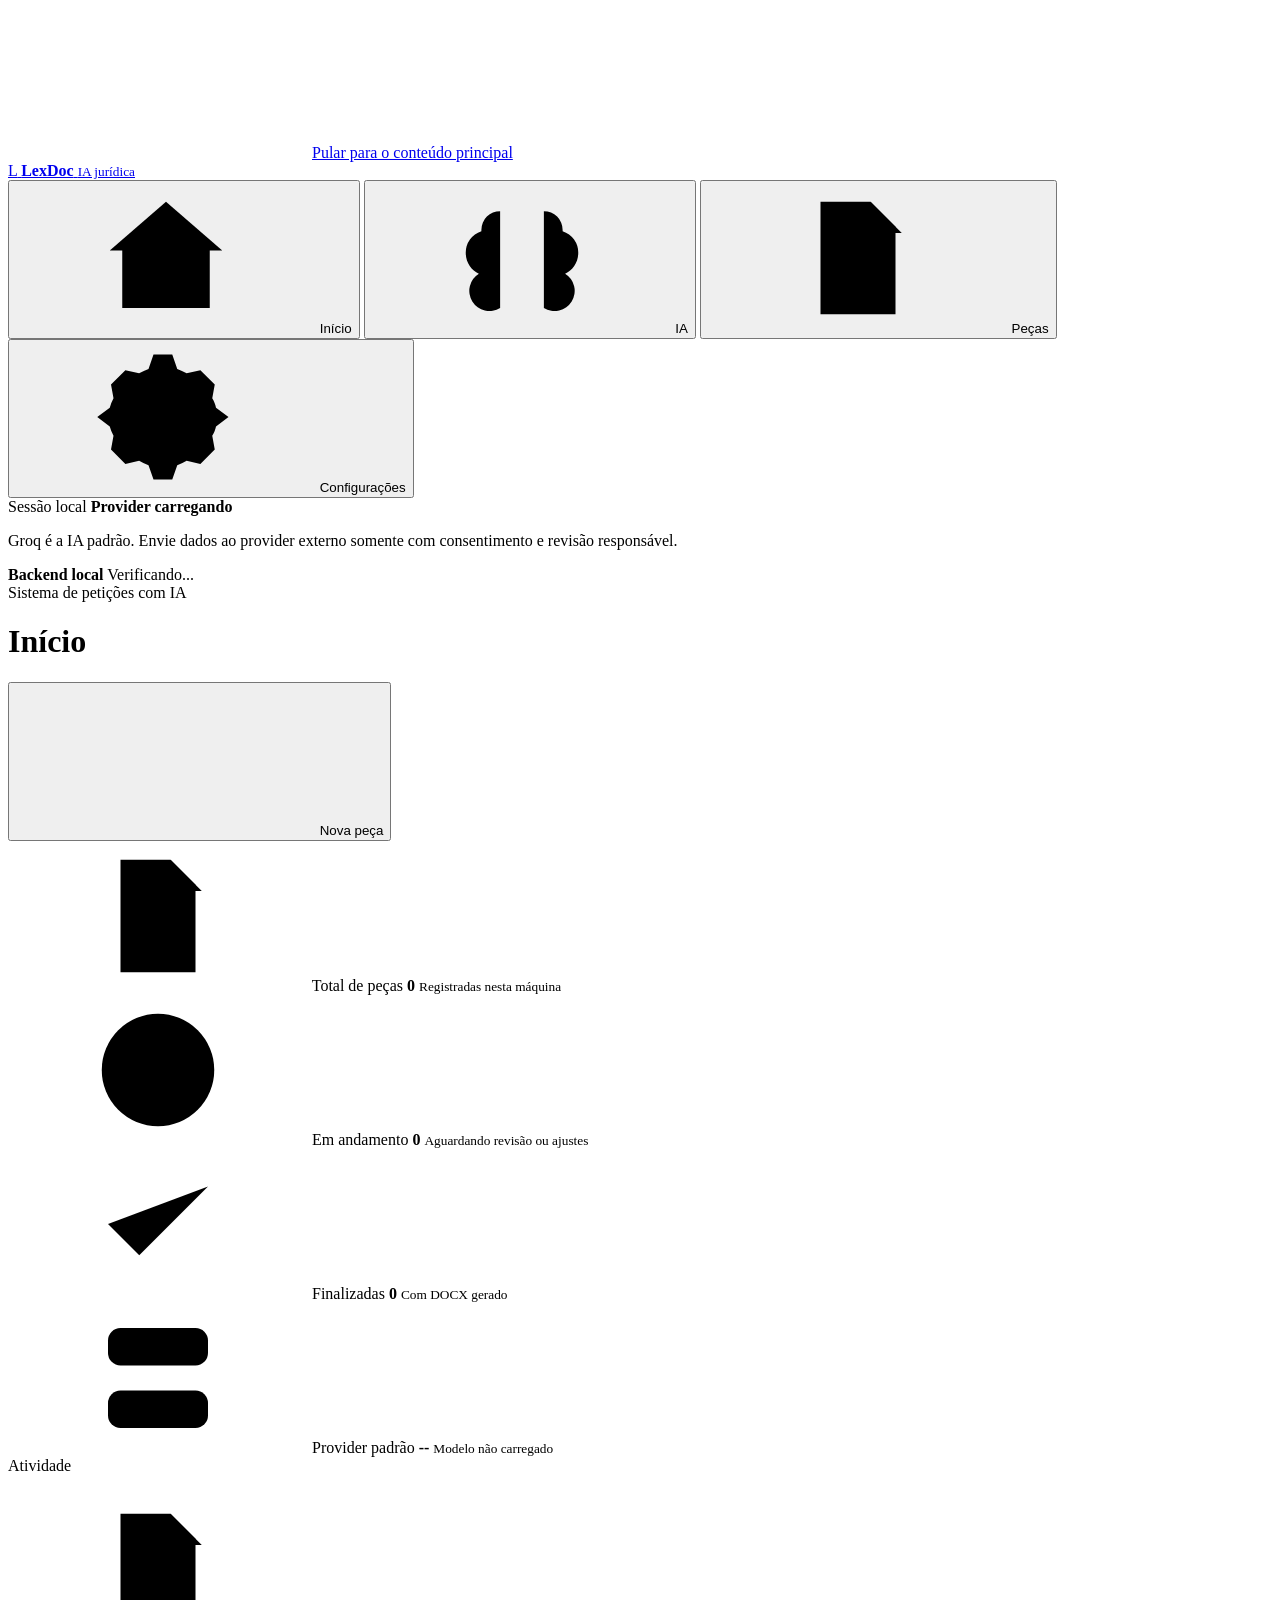
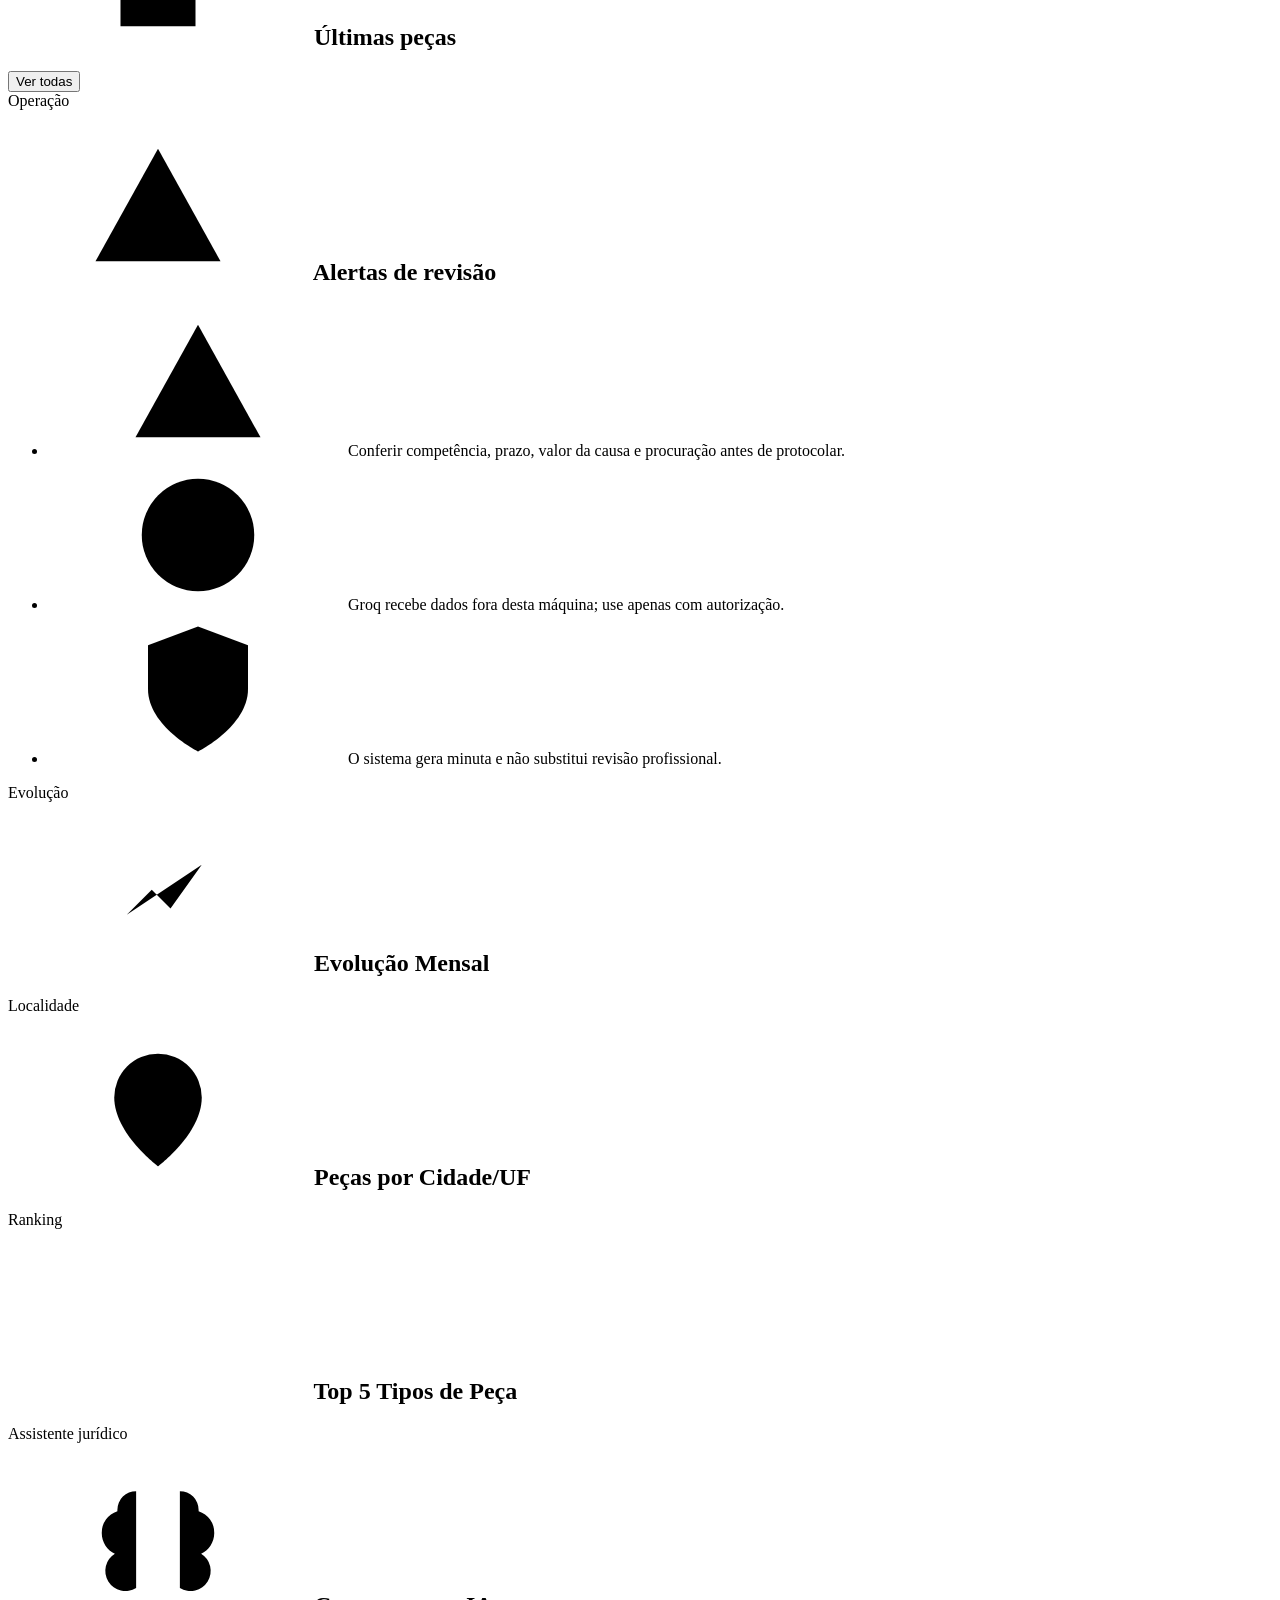
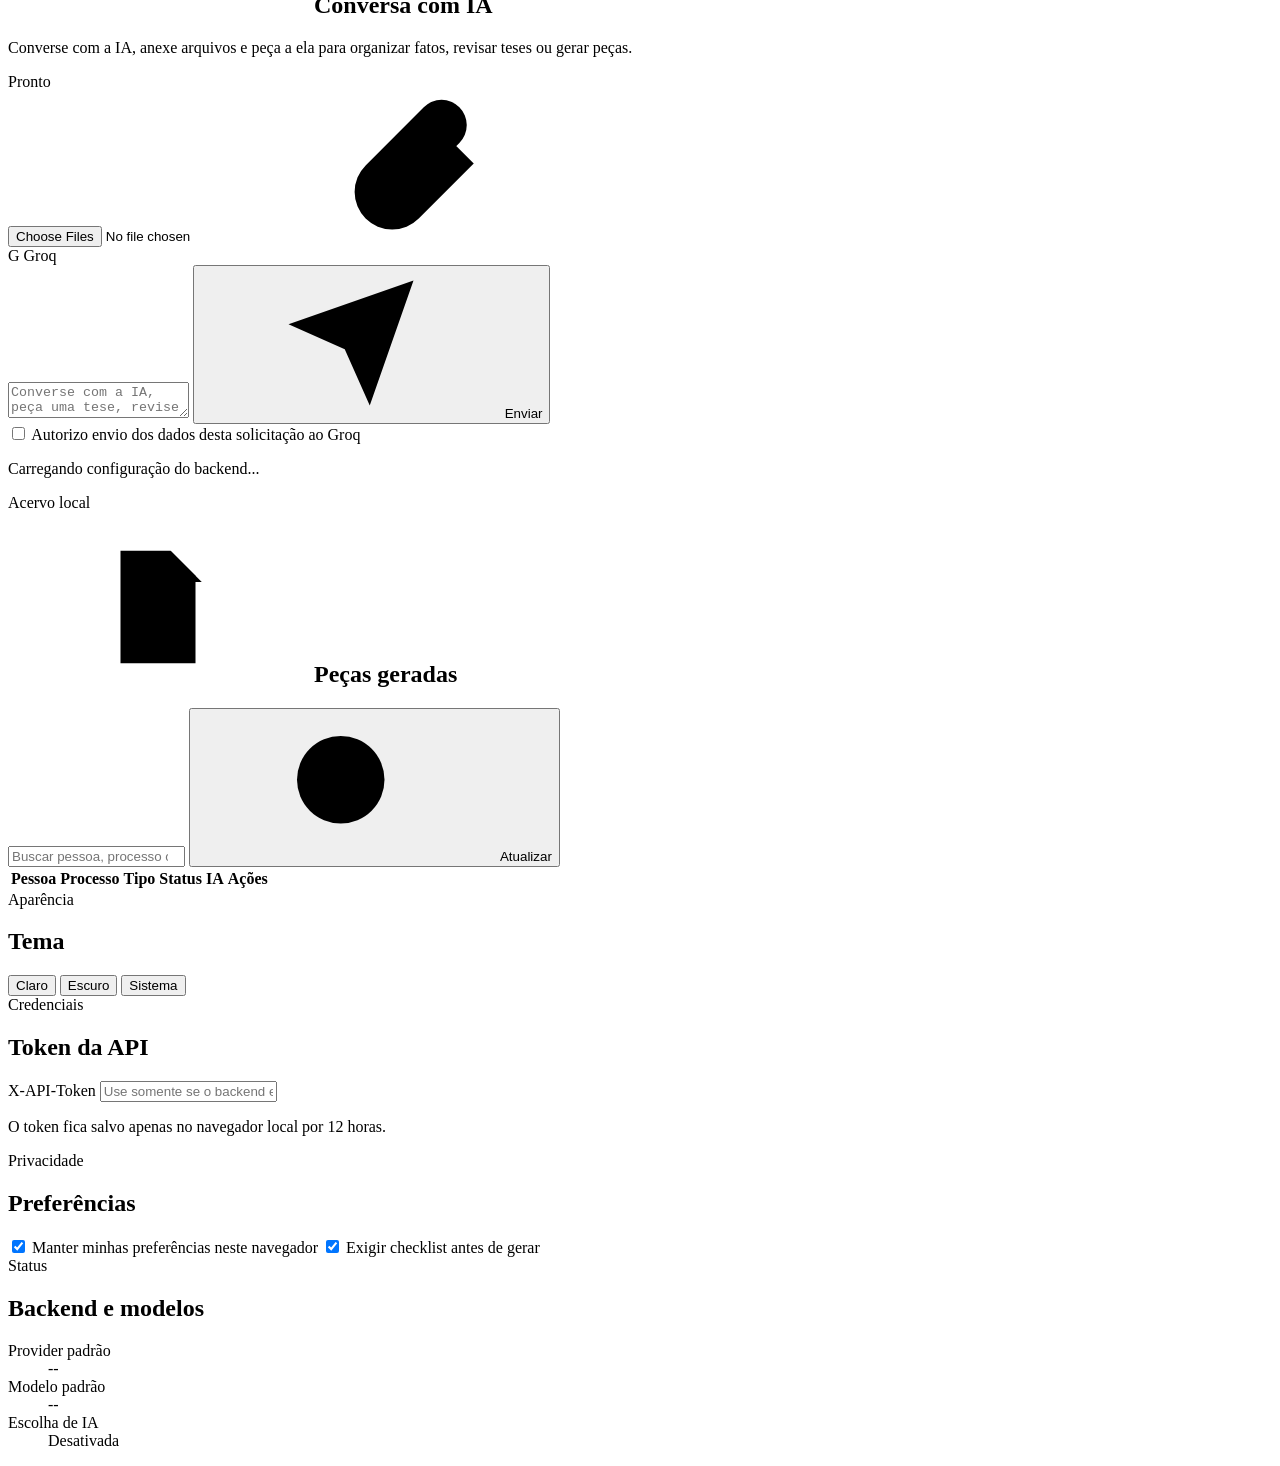
==== web/index.html @ 0a7cda20 "feat(llm): use Groq as sole AI provider" ====
<!doctype html>
<html lang="pt-BR">
<head>
  <meta charset="utf-8">
  <meta name="viewport" content="width=device-width, initial-scale=1">
  <title>LexDoc - IA Jurídica</title>
  <meta name="description" content="Workspace com IA para gerar, revisar e baixar peças processuais em DOCX.">
  <link rel="icon" href="data:,">
  <link rel="stylesheet" href="/static/styles.css">
</head>
<body>
  <svg class="icon-sprite" aria-hidden="true">
    <symbol id="i-home" viewBox="0 0 24 24"><path d="M3 10.8 12 3l9 7.8"/><path d="M5 10v10h14V10"/><path d="M9 20v-6h6v6"/></symbol>
    <symbol id="i-brain" viewBox="0 0 24 24"><path d="M8.5 4.5a3 3 0 0 0-3 3v.2A3.6 3.6 0 0 0 3 11.2c0 1.5.9 2.8 2.1 3.3A3.2 3.2 0 0 0 8.5 20V4.5Z"/><path d="M15.5 4.5a3 3 0 0 1 3 3v.2a3.6 3.6 0 0 1 2.5 3.5c0 1.5-.9 2.8-2.1 3.3a3.2 3.2 0 0 1-3.4 5.5V4.5Z"/><path d="M8.5 8.5H7"/><path d="M15.5 8.5H17"/><path d="M8.5 14H7"/><path d="M15.5 14H17"/></symbol>
    <symbol id="i-file" viewBox="0 0 24 24"><path d="M6 3h8l4 4v14H6z"/><path d="M14 3v5h5"/><path d="M9 13h6"/><path d="M9 17h6"/></symbol>
    <symbol id="i-settings" viewBox="0 0 24 24"><path d="M12 8.5a3.5 3.5 0 1 0 0 7 3.5 3.5 0 0 0 0-7Z"/><path d="m19.4 15 .4 2.2-2.3 2.3-2.2-.5a7.7 7.7 0 0 1-1.5.7L13 22h-3l-.8-2.3a7.7 7.7 0 0 1-1.5-.7l-2.2.5-2.3-2.3.4-2.2A8 8 0 0 1 3 13.5L1 12l2-1.5A8 8 0 0 1 3.6 9l-.4-2.2 2.3-2.3 2.2.5c.5-.3 1-.5 1.5-.7L10 2h3l.8 2.3c.5.2 1 .4 1.5.7l2.2-.5 2.3 2.3-.4 2.2c.3.5.5 1 .6 1.5l2 1.5-2 1.5c-.1.5-.3 1-.6 1.5Z"/></symbol>
    <symbol id="i-plus" viewBox="0 0 24 24"><path d="M12 5v14"/><path d="M5 12h14"/></symbol>
    <symbol id="i-check" viewBox="0 0 24 24"><path d="m20 6-11 11-5-5"/></symbol>
    <symbol id="i-clock" viewBox="0 0 24 24"><circle cx="12" cy="12" r="9"/><path d="M12 7v5l3 2"/></symbol>
    <symbol id="i-server" viewBox="0 0 24 24"><rect x="4" y="4" width="16" height="6" rx="2"/><rect x="4" y="14" width="16" height="6" rx="2"/><path d="M8 7h.01"/><path d="M8 17h.01"/><path d="M12 7h4"/><path d="M12 17h4"/></symbol>
    <symbol id="i-chart" viewBox="0 0 24 24"><path d="M4 19V5"/><path d="M4 19h16"/><path d="m7 15 4-4 3 3 5-7"/></symbol>
    <symbol id="i-bars" viewBox="0 0 24 24"><path d="M5 19V9"/><path d="M12 19V5"/><path d="M19 19v-7"/><path d="M3 19h18"/></symbol>
    <symbol id="i-map" viewBox="0 0 24 24"><path d="M12 21s7-5.2 7-11a7 7 0 1 0-14 0c0 5.8 7 11 7 11Z"/><circle cx="12" cy="10" r="2.5"/></symbol>
    <symbol id="i-warning" viewBox="0 0 24 24"><path d="m12 3 10 18H2Z"/><path d="M12 9v5"/><path d="M12 17h.01"/></symbol>
    <symbol id="i-info" viewBox="0 0 24 24"><circle cx="12" cy="12" r="9"/><path d="M12 11v5"/><path d="M12 8h.01"/></symbol>
    <symbol id="i-shield" viewBox="0 0 24 24"><path d="M12 22s8-4 8-10V5l-8-3-8 3v7c0 6 8 10 8 10Z"/><path d="m9 12 2 2 4-5"/></symbol>
    <symbol id="i-upload" viewBox="0 0 24 24"><path d="M12 16V4"/><path d="m7 9 5-5 5 5"/><path d="M5 20h14"/></symbol>
    <symbol id="i-send" viewBox="0 0 24 24"><path d="m22 2-7 20-4-9-9-4Z"/><path d="M22 2 11 13"/></symbol>
    <symbol id="i-paperclip" viewBox="0 0 24 24"><path d="m21.4 11.6-8.8 8.8a6 6 0 0 1-8.5-8.5l9.3-9.3a4 4 0 1 1 5.7 5.7l-9.3 9.3a2 2 0 1 1-2.8-2.8l8.8-8.8"/></symbol>
    <symbol id="i-eye" viewBox="0 0 24 24"><path d="M2 12s3.5-6 10-6 10 6 10 6-3.5 6-10 6S2 12 2 12Z"/><circle cx="12" cy="12" r="3"/></symbol>
    <symbol id="i-download" viewBox="0 0 24 24"><path d="M12 4v12"/><path d="m7 11 5 5 5-5"/><path d="M5 20h14"/></symbol>
    <symbol id="i-search" viewBox="0 0 24 24"><circle cx="11" cy="11" r="7"/><path d="m20 20-3.5-3.5"/></symbol>
  </svg>

  <a class="skip-link" href="#main">Pular para o conteúdo principal</a>

  <div class="app-shell">
    <aside class="sidebar" aria-label="Navegação principal">
      <a class="brand" href="/" aria-label="LexDoc">
        <span class="brand-mark" aria-hidden="true">L</span>
        <span>
          <strong>LexDoc</strong>
          <small>IA jurídica</small>
        </span>
      </a>

      <nav class="tabs" aria-label="Abas do aplicativo">
        <button class="tab-button is-active" type="button" data-tab-target="dashboard">
          <svg class="tab-icon" aria-hidden="true"><use href="#i-home"></use></svg>
          <span>Início</span>
        </button>
        <button class="tab-button" type="button" data-tab-target="ai">
          <svg class="tab-icon" aria-hidden="true"><use href="#i-brain"></use></svg>
          <span>IA</span>
        </button>
        <button class="tab-button" type="button" data-tab-target="pieces">
          <svg class="tab-icon" aria-hidden="true"><use href="#i-file"></use></svg>
          <span>Peças</span>
        </button>
        <button class="tab-button" type="button" data-tab-target="settings">
          <svg class="tab-icon" aria-hidden="true"><use href="#i-settings"></use></svg>
          <span>Configurações</span>
        </button>
      </nav>

      <section class="side-card">
        <span class="eyebrow">Sessão local</span>
        <strong id="side-provider">Provider carregando</strong>
        <p>Groq é a IA padrão. Envie dados ao provider externo somente com consentimento e revisão responsável.</p>
      </section>

      <section class="side-status">
        <span class="pulse-dot" aria-hidden="true"></span>
        <div>
          <strong>Backend local</strong>
          <span id="api-health-label">Verificando...</span>
        </div>
      </section>
    </aside>

    <main id="main" class="main">
      <header class="topbar">
        <div>
          <span class="eyebrow">Sistema de petições com IA</span>
          <h1 id="page-title">Início</h1>
        </div>
        <div class="top-actions">
          <button class="ghost-btn icon-btn" type="button" data-tab-target="ai">
            <svg aria-hidden="true"><use href="#i-plus"></use></svg>
            <span>Nova peça</span>
          </button>
        </div>
      </header>

      <section id="tab-dashboard" class="tab-panel is-active" aria-labelledby="page-title">
        <div class="dashboard-grid">
          <article class="metric-card">
            <span class="metric-icon amber"><svg aria-hidden="true"><use href="#i-file"></use></svg></span>
            <span>Total de peças</span>
            <strong id="metric-total">0</strong>
            <small>Registradas nesta máquina</small>
          </article>
          <article class="metric-card">
            <span class="metric-icon blue"><svg aria-hidden="true"><use href="#i-clock"></use></svg></span>
            <span>Em andamento</span>
            <strong id="metric-progress">0</strong>
            <small>Aguardando revisão ou ajustes</small>
          </article>
          <article class="metric-card">
            <span class="metric-icon green"><svg aria-hidden="true"><use href="#i-check"></use></svg></span>
            <span>Finalizadas</span>
            <strong id="metric-final">0</strong>
            <small>Com DOCX gerado</small>
          </article>
          <article class="metric-card accent">
            <span class="metric-icon dark"><svg aria-hidden="true"><use href="#i-server"></use></svg></span>
            <span>Provider padrão</span>
            <strong id="metric-provider">--</strong>
            <small id="metric-model">Modelo não carregado</small>
          </article>
        </div>

        <div class="two-column">
          <section class="panel-card">
            <div class="panel-head">
              <div>
                <span class="eyebrow">Atividade</span>
                <h2><svg aria-hidden="true"><use href="#i-file"></use></svg> Últimas peças</h2>
              </div>
              <button class="link-btn icon-btn" type="button" data-tab-target="pieces">
                <span>Ver todas</span>
              </button>
            </div>
            <div id="recent-list" class="activity-list"></div>
          </section>

          <section class="panel-card review-alert-panel">
            <div class="panel-head">
              <div>
                <span class="eyebrow">Operação</span>
                <h2><svg aria-hidden="true"><use href="#i-warning"></use></svg> Alertas de revisão</h2>
              </div>
            </div>
            <ul class="warning-list">
              <li><svg aria-hidden="true"><use href="#i-warning"></use></svg><span>Conferir competência, prazo, valor da causa e procuração antes de protocolar.</span></li>
              <li><svg aria-hidden="true"><use href="#i-info"></use></svg><span>Groq recebe dados fora desta máquina; use apenas com autorização.</span></li>
              <li><svg aria-hidden="true"><use href="#i-shield"></use></svg><span>O sistema gera minuta e não substitui revisão profissional.</span></li>
            </ul>
          </section>
        </div>

        <div class="analytics-grid">
          <section class="panel-card analytic-card wide">
            <div class="panel-head">
              <div>
                <span class="eyebrow">Evolução</span>
                <h2><svg aria-hidden="true"><use href="#i-chart"></use></svg> Evolução Mensal</h2>
              </div>
            </div>
            <div id="monthly-chart" class="monthly-chart" aria-label="Quantidade de peças geradas por mês"></div>
          </section>

          <section class="panel-card analytic-card">
            <div class="panel-head">
              <div>
                <span class="eyebrow">Localidade</span>
                <h2><svg aria-hidden="true"><use href="#i-map"></use></svg> Peças por Cidade/UF</h2>
              </div>
            </div>
            <div id="location-chart" class="bar-list" aria-label="Peças agrupadas por cidade e estado"></div>
          </section>

          <section class="panel-card analytic-card">
            <div class="panel-head">
              <div>
                <span class="eyebrow">Ranking</span>
                <h2><svg aria-hidden="true"><use href="#i-bars"></use></svg> Top 5 Tipos de Peça</h2>
              </div>
            </div>
            <div id="top-types-chart" class="bar-list" aria-label="Tipos de peças mais gerados"></div>
          </section>
        </div>
      </section>

      <section id="tab-ai" class="tab-panel">
        <div class="ai-conversation-shell">
          <section class="chat-card conversation-card" aria-label="Conversa com IA">
            <div class="chat-head conversation-head">
              <div>
                <span class="eyebrow">Assistente jurídico</span>
                <h2><svg aria-hidden="true"><use href="#i-brain"></use></svg> Conversa com IA</h2>
                <p>Converse com a IA, anexe arquivos e peça a ela para organizar fatos, revisar teses ou gerar peças.</p>
              </div>
              <span id="generation-state" class="status-chip neutral">Pronto</span>
            </div>

            <div id="chat-thread" class="chat-thread conversation-thread" aria-live="polite"></div>

            <div class="attachment-list" id="attachment-list"></div>
            <form id="chat-form" class="composer conversation-composer">
              <label class="composer-square attachment-btn" title="Anexar arquivos" aria-label="Anexar arquivos">
                <input id="file-input" type="file" multiple accept=".txt,.md,.docx,.pdf,.png,.jpg,.jpeg,.webp,text/plain,text/markdown,application/pdf,application/vnd.openxmlformats-officedocument.wordprocessingml.document,image/png,image/jpeg,image/webp">
                <svg aria-hidden="true"><use href="#i-paperclip"></use></svg>
              </label>
              <div class="provider-fixed" aria-label="IA padrão Groq">
                <span id="provider-icon" class="provider-brand provider-brand-groq" aria-hidden="true">G</span>
                <span>Groq</span>
              </div>
              <textarea id="chat-input" rows="2" placeholder="Converse com a IA, peça uma tese, revise um argumento ou solicite uma peça processual..."></textarea>
              <button id="send-button" class="primary-btn icon-btn" type="submit">
                <svg aria-hidden="true"><use href="#i-send"></use></svg>
                <span>Enviar</span>
              </button>
            </form>
            <div class="ai-options-strip">
              <label id="external-consent-row" class="check-row compact-consent">
                <input id="external-consent" type="checkbox">
                <span>Autorizo envio dos dados desta solicitação ao Groq</span>
              </label>
              <p id="provider-note" class="note">Carregando configuração do backend...</p>
            </div>
          </section>
        </div>
      </section>

      <section id="tab-pieces" class="tab-panel">
        <section class="panel-card full">
          <div class="panel-head">
            <div>
              <span class="eyebrow">Acervo local</span>
              <h2><svg aria-hidden="true"><use href="#i-file"></use></svg> Peças geradas</h2>
            </div>
            <div class="table-tools">
              <input id="piece-search" type="search" placeholder="Buscar pessoa, processo ou tipo">
              <button class="ghost-btn icon-btn" type="button" id="refresh-pieces">
                <svg aria-hidden="true"><use href="#i-search"></use></svg>
                <span>Atualizar</span>
              </button>
            </div>
          </div>
          <div class="table-wrap">
            <table class="pieces-table">
              <thead>
                <tr>
                  <th>Pessoa</th>
                  <th>Processo</th>
                  <th>Tipo</th>
                  <th>Status</th>
                  <th>IA</th>
                  <th class="actions-col">Ações</th>
                </tr>
              </thead>
              <tbody id="pieces-table-body"></tbody>
            </table>
          </div>
        </section>
      </section>

      <section id="tab-settings" class="tab-panel">
        <div class="settings-grid">
          <section class="panel-card">
            <span class="eyebrow">Aparência</span>
            <h2>Tema</h2>
            <div class="segmented" role="group" aria-label="Tema">
              <button type="button" data-theme-choice="light">Claro</button>
              <button type="button" data-theme-choice="dark">Escuro</button>
              <button type="button" data-theme-choice="system">Sistema</button>
            </div>
          </section>

          <section class="panel-card">
            <span class="eyebrow">Credenciais</span>
            <h2>Token da API</h2>
            <label class="field">
              <span>X-API-Token</span>
              <input id="api-token" type="password" autocomplete="off" placeholder="Use somente se o backend exigir token">
            </label>
            <p class="note">O token fica salvo apenas no navegador local por 12 horas.</p>
          </section>

          <section class="panel-card">
            <span class="eyebrow">Privacidade</span>
            <h2>Preferências</h2>
            <label class="check-row"><input id="remember-settings" type="checkbox" checked> Manter minhas preferências neste navegador</label>
            <label class="check-row"><input id="strict-review" type="checkbox" checked> Exigir checklist antes de gerar</label>
          </section>

          <section class="panel-card">
            <span class="eyebrow">Status</span>
            <h2>Backend e modelos</h2>
            <dl class="status-list">
              <div><dt>Provider padrão</dt><dd id="settings-provider">--</dd></div>
              <div><dt>Modelo padrão</dt><dd id="settings-model">--</dd></div>
              <div><dt>Escolha de IA</dt><dd id="settings-allowed">Desativada</dd></div>
            </dl>
          </section>
        </div>
      </section>
    </main>
  </div>

  <template id="message-template">
    <article class="message">
      <div class="message-avatar"></div>
      <div class="message-body"></div>
    </article>
  </template>

  <script type="module" src="/static/app.js?v=lexdoc-app-v14"></script>
</body>
</html>
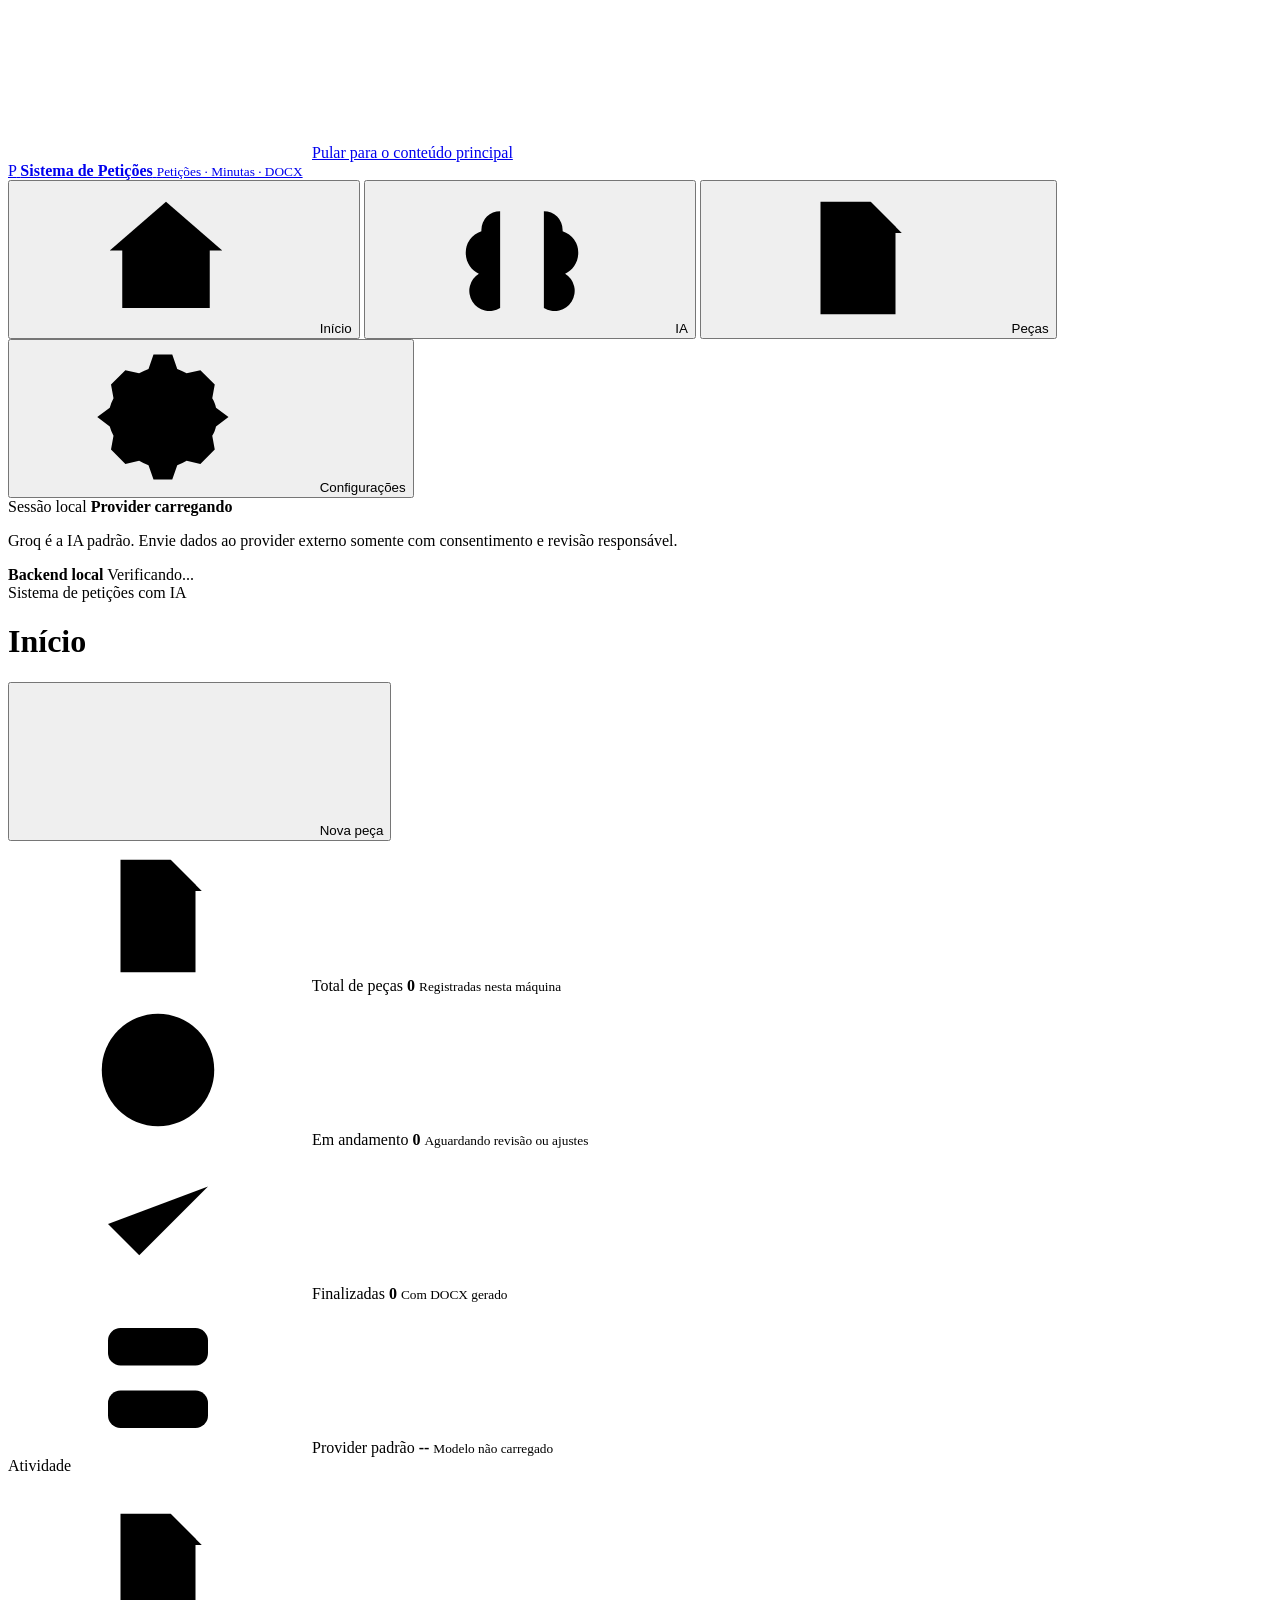
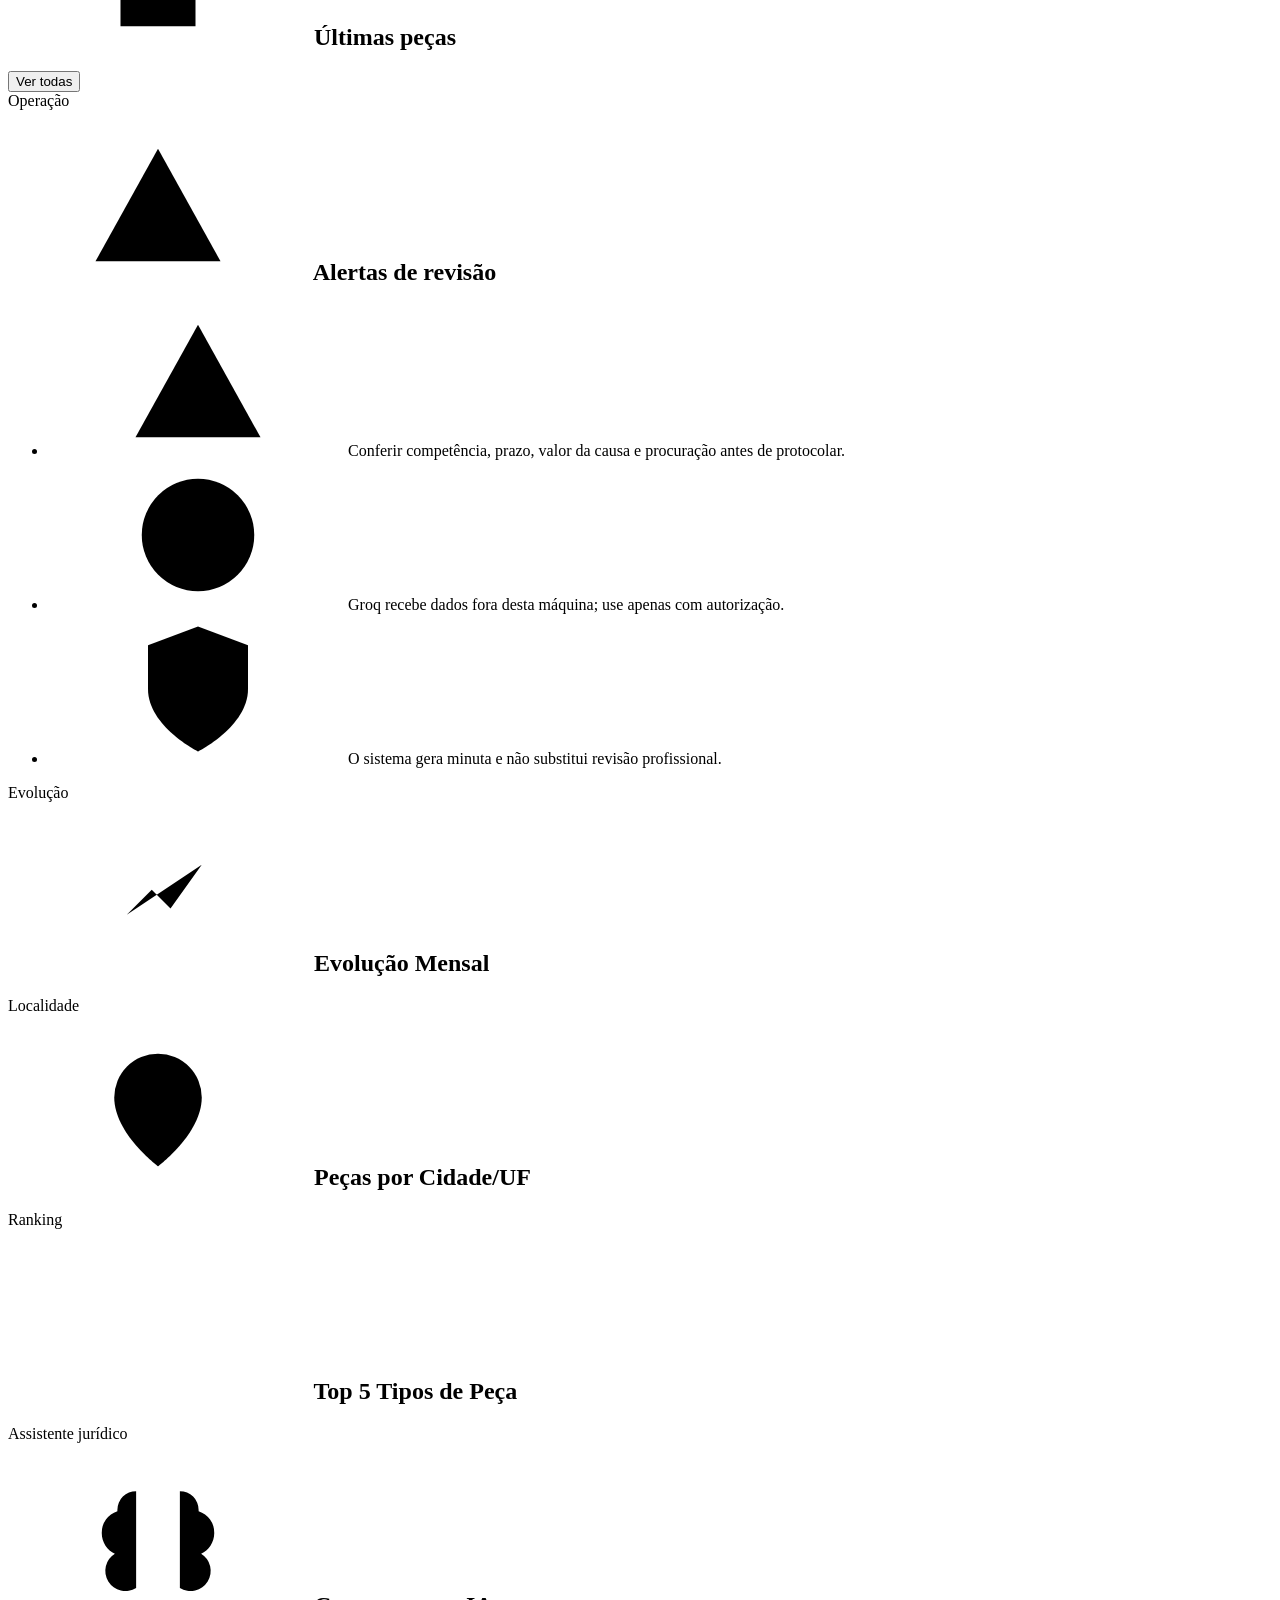
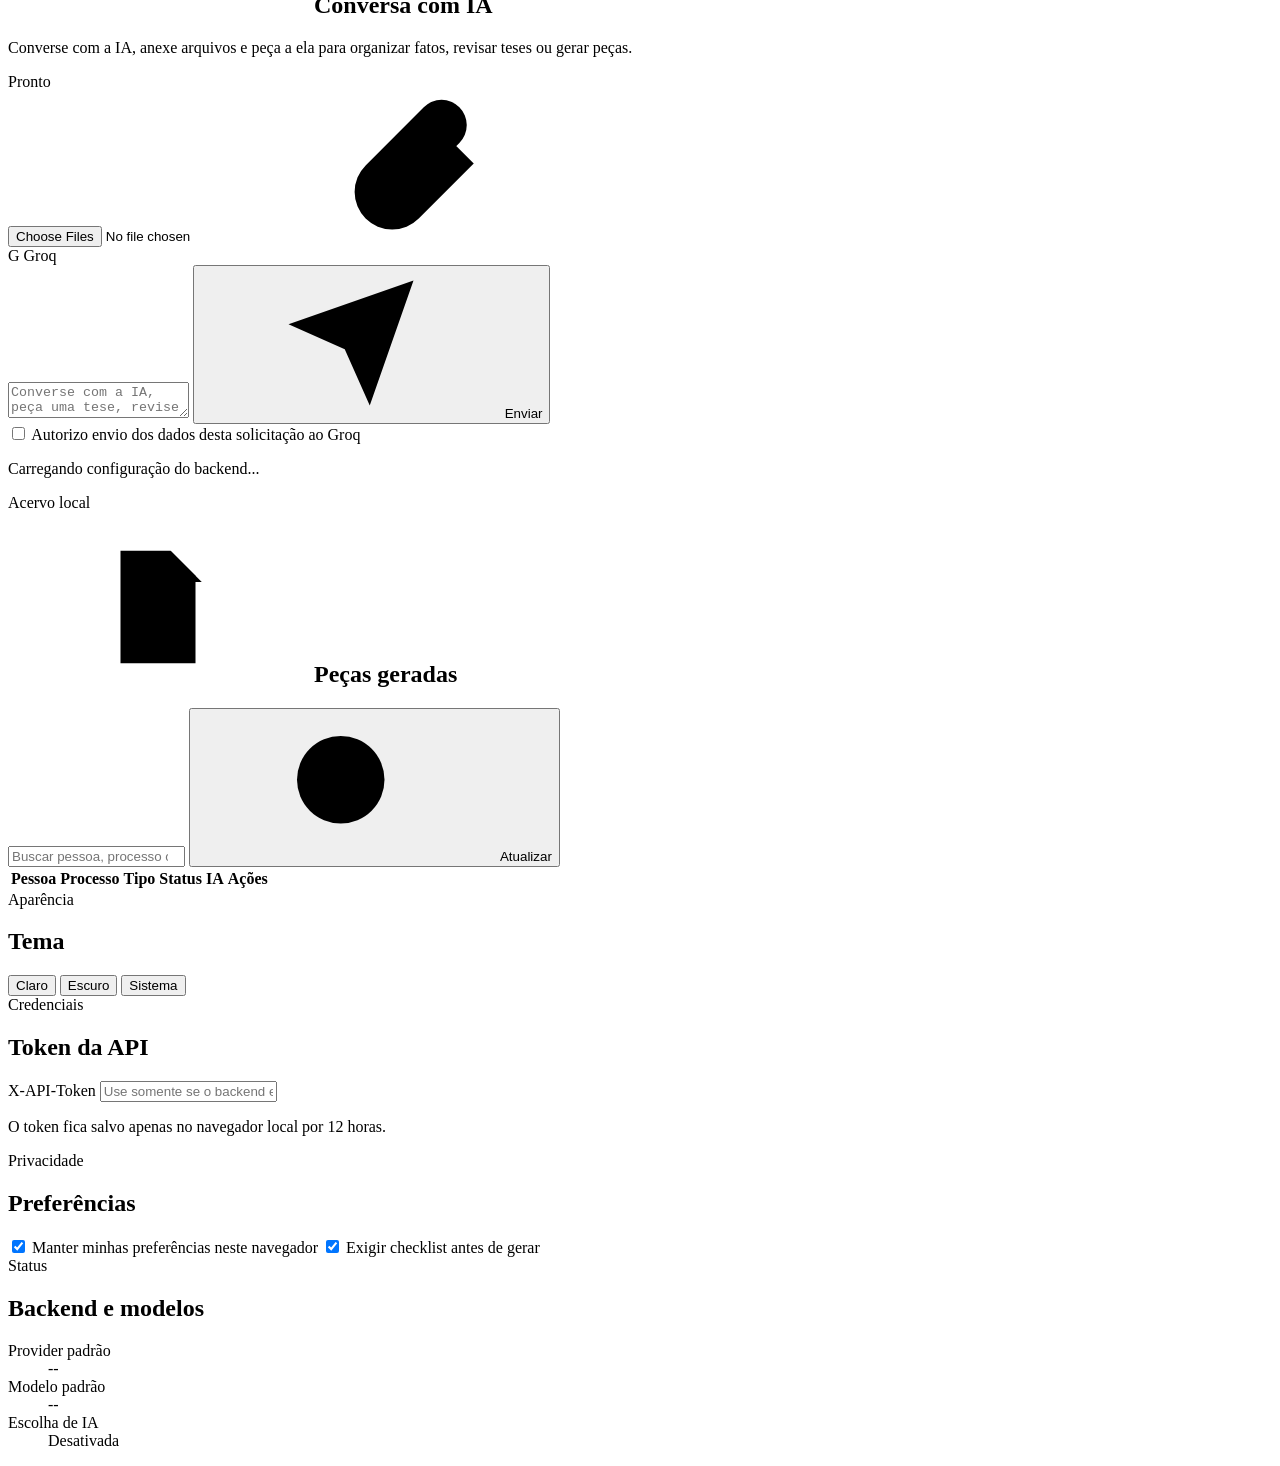
==== commit 25e84f27: "ui: improve charts readability and rebrand to Sistema de Petições - Larger, ink-coloured chart axes " ====
--- a/web/index.html
+++ b/web/index.html
@@ -3,8 +3,8 @@
 <head>
   <meta charset="utf-8">
   <meta name="viewport" content="width=device-width, initial-scale=1">
-  <title>LexDoc - IA Jurídica</title>
-  <meta name="description" content="Workspace com IA para gerar, revisar e baixar peças processuais em DOCX.">
+  <title>Sistema de Petições — IA Jurídica</title>
+  <meta name="description" content="Workspace local com IA para gerar, revisar e baixar peças processuais em DOCX.">
   <link rel="icon" href="data:,">
   <link rel="stylesheet" href="/static/styles.css">
 </head>
@@ -36,11 +36,11 @@
 
   <div class="app-shell">
     <aside class="sidebar" aria-label="Navegação principal">
-      <a class="brand" href="/" aria-label="LexDoc">
-        <span class="brand-mark" aria-hidden="true">L</span>
+      <a class="brand" href="/" aria-label="Sistema de Petições">
+        <span class="brand-mark" aria-hidden="true">P</span>
         <span>
-          <strong>LexDoc</strong>
-          <small>IA jurídica</small>
+          <strong>Sistema de Petições</strong>
+          <small>Petições · Minutas · DOCX</small>
         </span>
       </a>
 
@@ -306,6 +306,6 @@
     </article>
   </template>
 
-  <script type="module" src="/static/app.js?v=lexdoc-app-v14"></script>
+  <script type="module" src="/static/app.js?v=spd-app-v16"></script>
 </body>
 </html>
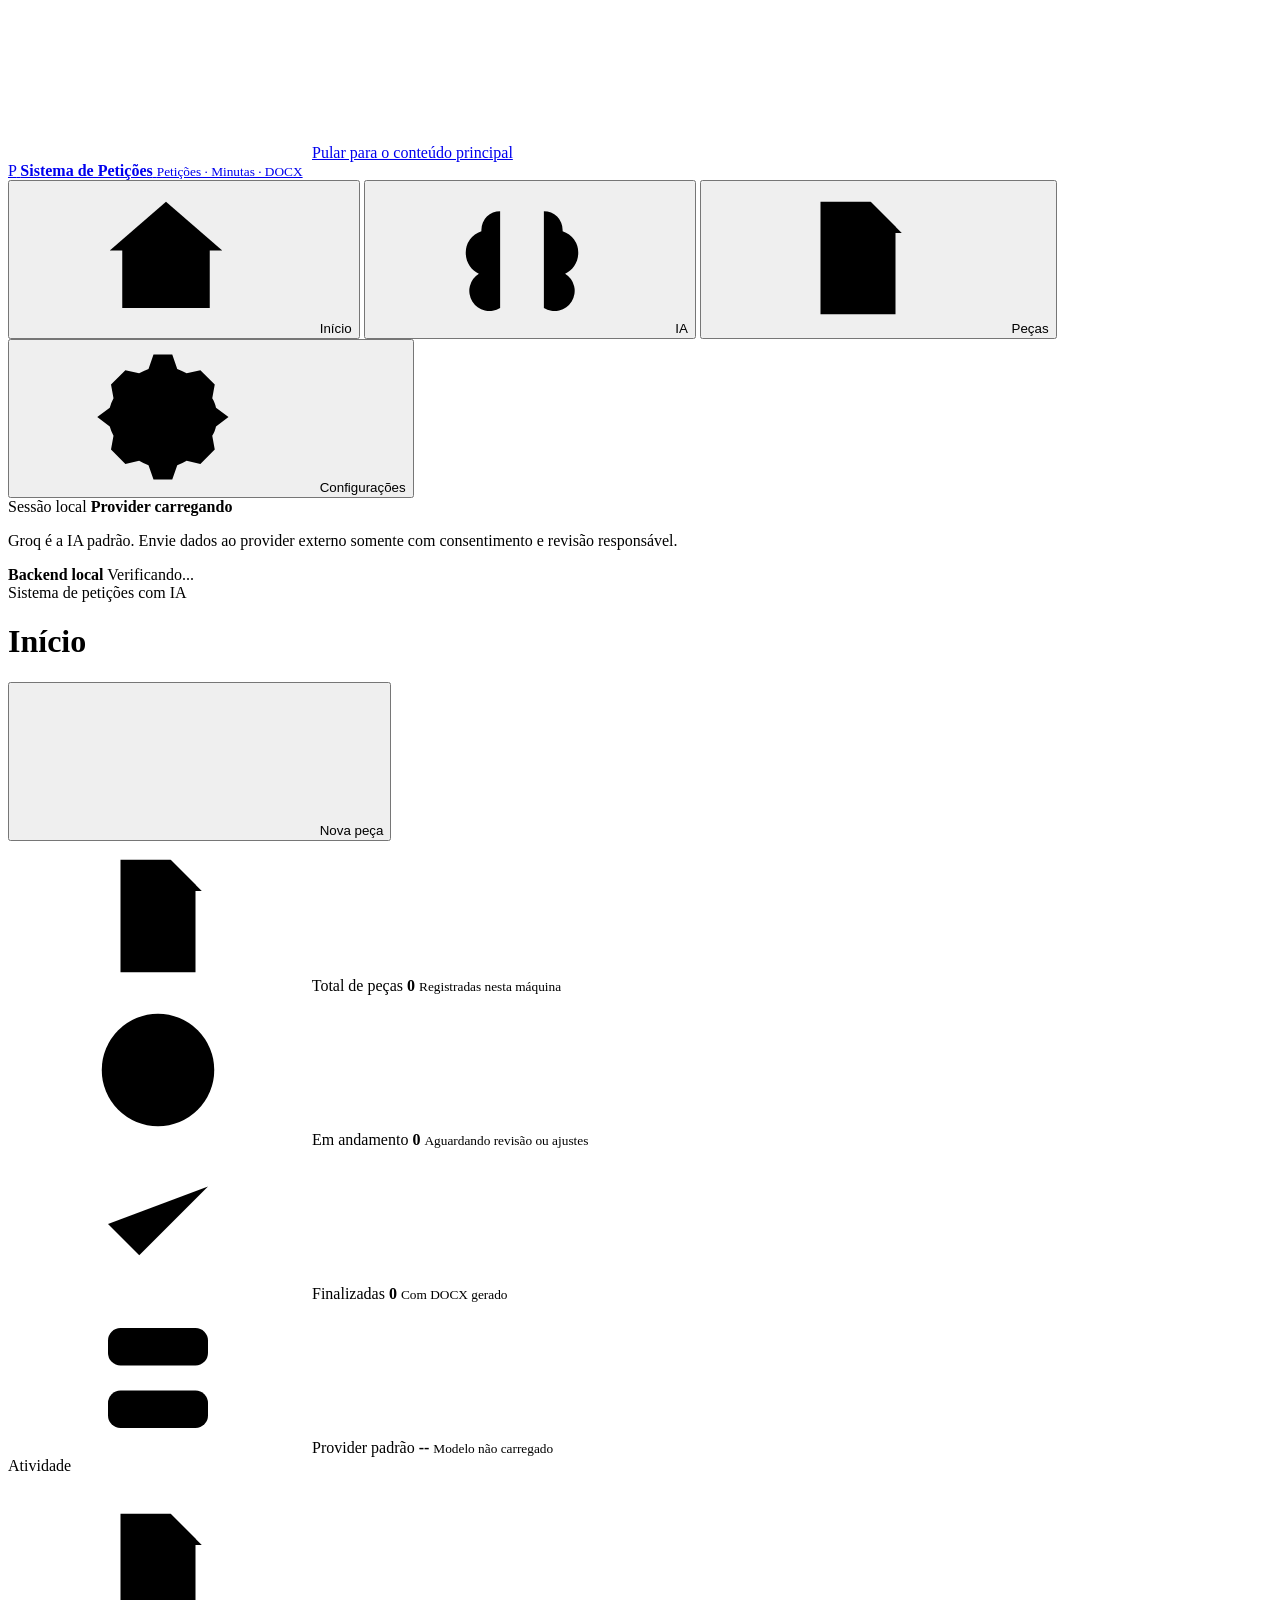
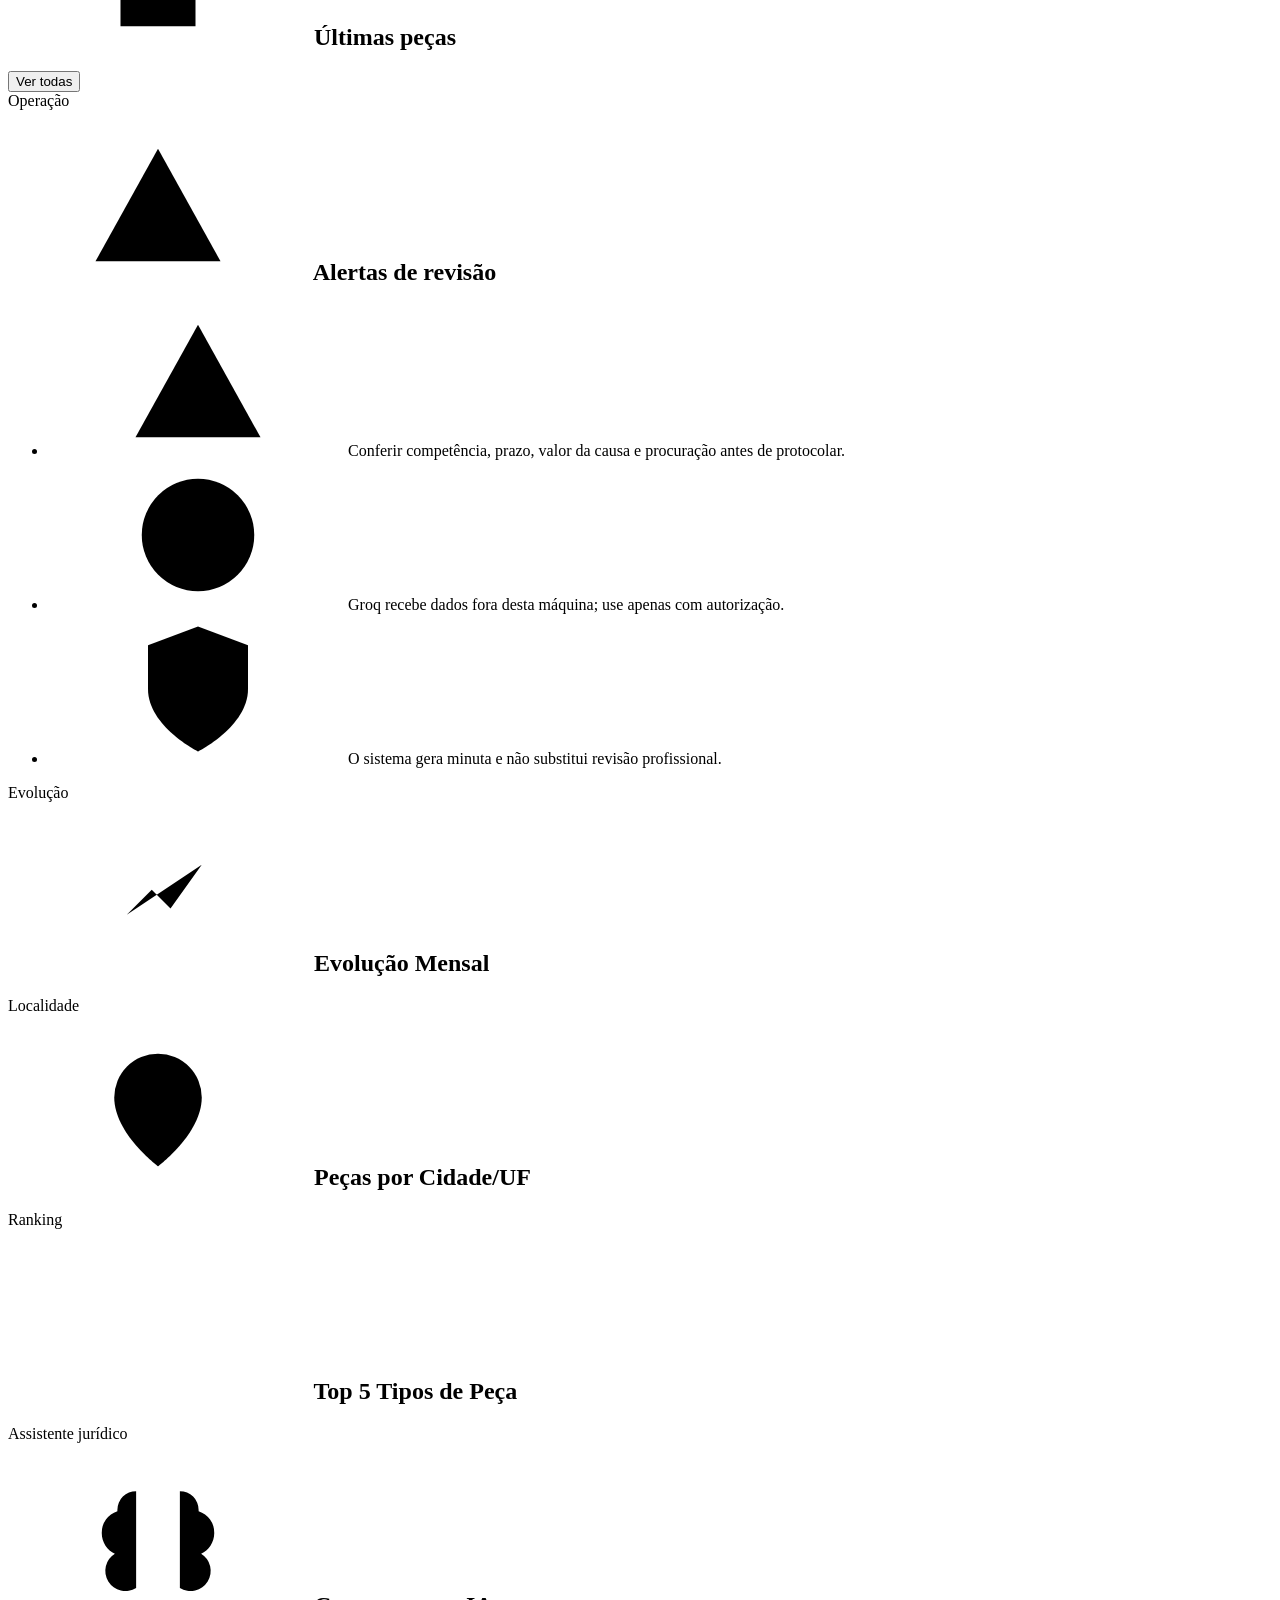
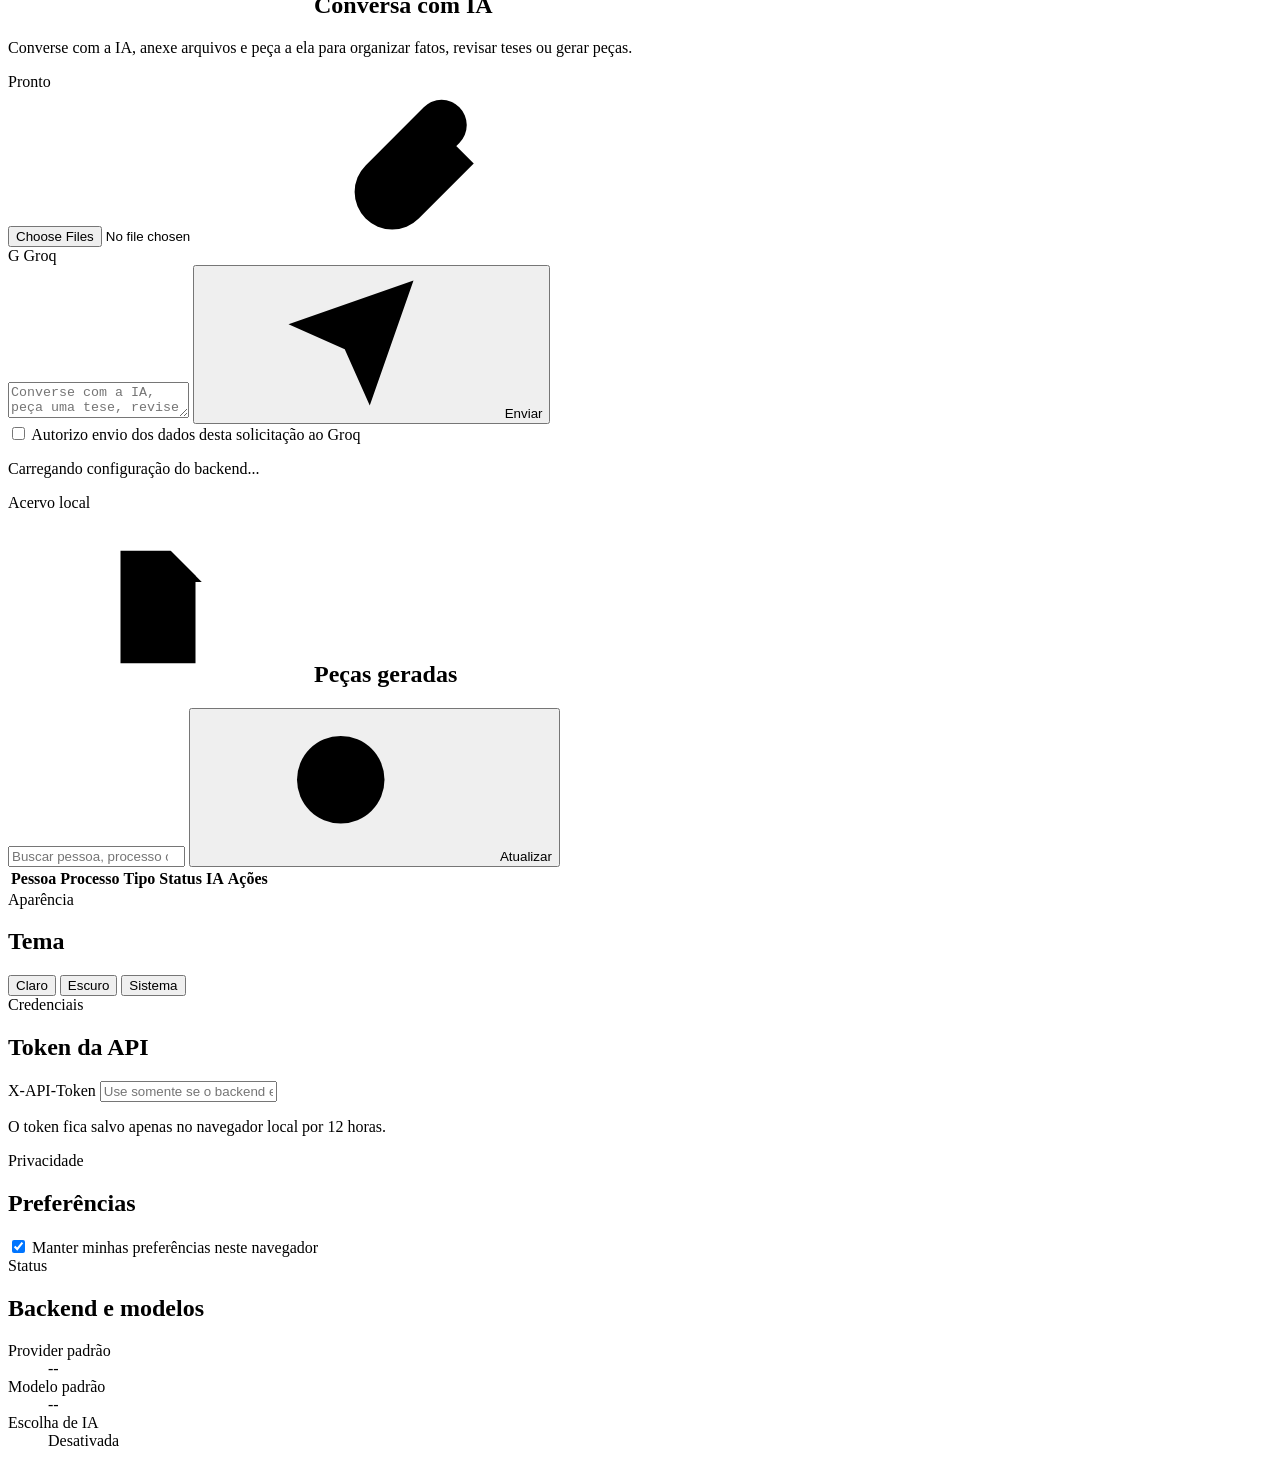
==== commit 1d279480: "ui: remove unused strict review setting" ====
--- a/web/index.html
+++ b/web/index.html
@@ -282,7 +282,6 @@
             <span class="eyebrow">Privacidade</span>
             <h2>Preferências</h2>
             <label class="check-row"><input id="remember-settings" type="checkbox" checked> Manter minhas preferências neste navegador</label>
-            <label class="check-row"><input id="strict-review" type="checkbox" checked> Exigir checklist antes de gerar</label>
           </section>
 
           <section class="panel-card">
@@ -306,6 +305,6 @@
     </article>
   </template>
 
-  <script type="module" src="/static/app.js?v=spd-app-v16"></script>
+  <script type="module" src="/static/app.js?v=spd-app-v20"></script>
 </body>
 </html>
